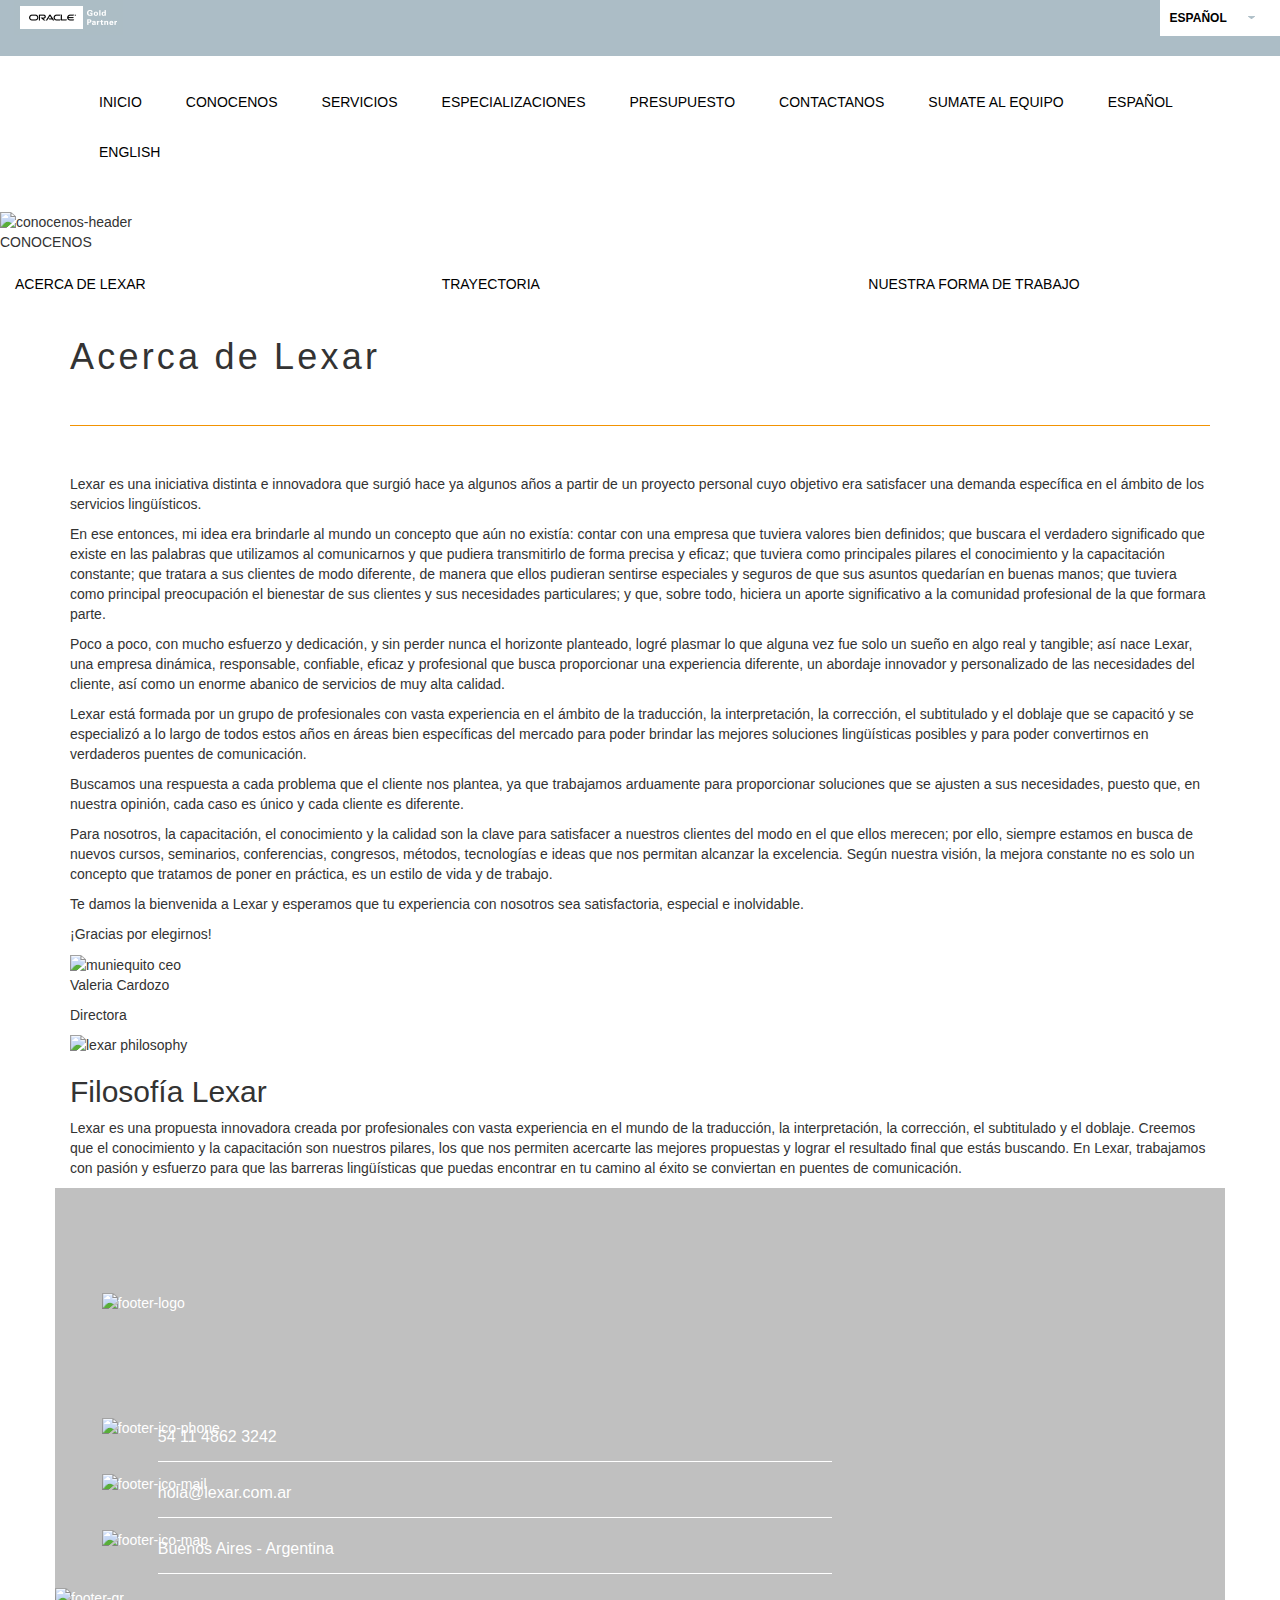
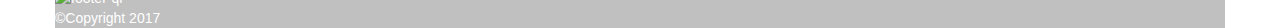
==== conocenos.html @ 944bff0c "eisys php beginning" ====
<!DOCTYPE html>
<html lang="es">
	<head>
		<meta charset="utf-8">
		<title>Eisys</title>
		<meta name="viewport" content="width=device-width, initial-scale=1">
		<link rel="stylesheet" type="text/css" href="//maxcdn.bootstrapcdn.com/bootstrap/3.3.4/css/bootstrap.min.css" />
		<script src="https://ajax.googleapis.com/ajax/libs/jquery/2.1.3/jquery.min.js"></script>
		<script type="text/javascript" src="//maxcdn.bootstrapcdn.com/bootstrap/3.3.4/js/bootstrap.min.js"></script>
		<script type="text/javascript" src="/js/dropdown.js"></script>
		<link rel="stylesheet" type="text/css" href="stylesheets/main.css" />
		<link rel="stylesheet" type="text/css" href="stylesheets/fonts.css" />
		<link rel="stylesheet" type="text/css" href="stylesheets/responsive.css" />


		<!--<link rel="stylesheets" href="stylesheets/bootstrap/bootstrap-theme.min.css">-->
		<script type="text/javaScript" src="js/lang.js"></script>
		<script type="text/javaScript" src="js/en.js"></script>
		<!--<script type="text/javascript" src="https://secure.skypeassets.com/i/scom/js/skype-uri.js"></script>-->
		<script type="text/javaScript" src="js/es.js"></script>
		<script type="text/javaScript" src="js/eisys.js"></script>
		<script type="text/javascript">
			$(function() {
			    $("#menu").load("menu.html", function() {
			        menuBehavior('#menu-conocenos');
			    });
			});
			$(function() {
		        selectLetsKnowUsTab();
			});
		</script>
	</head>
	<body>
	<header id="header"></header>
	<div id="menu"></div>
	<div id="content">
		<div class="section-header">
			<img src="images/conocenos/conocenos-foto.jpg" class="img-responsive" alt="conocenos-header">
			<div class="over-header">
				<span class="tr" key="menu-conocenos">CONOCENOS</span>
			</div>
		</div>
		<div class="section-body">
			<div class="conocenos-menu">
				<div class="col-md-4 link active"><a key="acerca-de" class="tr"></a></div>
				<div class="col-md-4 link"><a key="trayectoria" class="tr"></a></div>
				<div class="col-md-4 link"><a key="forma-de-trabajo" class="tr"></a></div>
			</div>
			<hr>
			<div class="conocenos-content acerca-de container">
				<div class="title">
					<h1 class="tr" key="acerca-de-title"></h1>
					<hr>
				</div>
				<div class="text">
					<p class="tr" key="acerca-de-1"></p>
					<p class="tr" key="acerca-de-2"></p>
					<p class="tr" key="acerca-de-3"></p>
					<p class="tr" key="acerca-de-4"></p>
					<p class="tr" key="acerca-de-5"></p>
					<p class="tr" key="acerca-de-6"></p>
					<p class="tr" key="acerca-de-bienvenida"></p>
					<p class="tr" key="acerca-de-gracias"></p>
					<div class="firma">
						<img src="images/conocenos/acercade-muñequito.png" alt="muniequito ceo">
						<p class="name tr" key="acerca-de-valeria"></p>
						<p class="ceo tr" key="acerca-de-directora"></p>
					</div>
				</div>
				<div class="footer-aboutus">
					<img class="img-responsive" src="images/conocenos/acercade-back-filosofia.jpg" alt="lexar philosophy">
					<h2 class="philosophy-title tr" key="acerca-de-filosofia-title"></h2>
					<p class="philosophy-text tr" key="acerca-de-filosofia"></p>
				</div>
			</div>
			<div class="conocenos-content trayectoria hidden container">
				<div class="title">
					<h1 class="tr" key="trayectoria-title"></h1>
					<hr>
				</div>
				<div class="text">
					<p class="tr" key="trayectoria-1"></p>
					<p class="tr" key="trayectoria-2"></p>
					<p class="tr" key="trayectoria-3"></p>
					<p class="tr" key="trayectoria-4"></p>
					<p class="tr" key="trayectoria-5"></p>
					<p class="tr-as-html" key="trayectoria-6"></p>
					<p class="tr" key="trayectoria-7"></p>
					<p class="tr" key="trayectoria-8"></p>
					<img src="images/conocenos/trayectoria-muñequito.jpg" alt="muniequito trayectoria">
				</div>
				<div class="footer">
					<p class="tr hidden-xs hidden-sm" key="trayectoria-footer"></p>
					<div>
						<div class="quotes-button link" onclick="goToQuotes()"><a class="tr" key="solicita-presupuesto" href="presupuestos.html"></a></div>
						<img class="quotes-img" src="images/conocenos/muñequito-violeta.png" alt="muniequito violeta">	
					</div>
				</div>
			</div>
			<div class="conocenos-content forma-de-trabajo hidden container">
				<div class="title">
					<h1 class="tr" key="forma-de-trabajo-title"></h1>
					<hr>
				</div>
				<div class="text">
					<p class="tr" key="forma-de-trabajo-1"></p>
					<p class="tr" key="forma-de-trabajo-2"></p>
					<p class="tr" key="forma-de-trabajo-3"></p>
					<p class="tr" key="forma-de-trabajo-4"></p>
					<p class="tr" key="forma-de-trabajo-5"></p>
					<p class="tr" key="forma-de-trabajo-6"></p>
					<div>
						<img class="img-responsive" src="images/conocenos/formatrabajo-muñequito.png" alt="muniequito trayectoria">
					</div>
				</div>
				<div class="footer">
					<p class="tr hidden-xs hidden-sm" key="forma-de-trabajo-footer"></p>
					<div class="quotes-button link" onclick="goToQuotes()"><a class="tr" key="solicita-presupuesto" href="presupuestos.html"></a></div>
					<img class="quotes-img" src="images/conocenos/muñequito-violeta.png" alt="muniequito violeta">	
				</div>
			</div>
		</div>
	</div>
<footer id="footer"></footer>
</body>
</html>
---- stylesheets/main.css ----
.jumbotron {
    /*background: #532F8C;*/
    color: white;
    padding-bottom: 0
}

.jumbotron .btn-primary {
    background: #845ac7;
    border-color: #845ac7;
}

.jumbotron .btn-primary:hover {
    background: #7646c1;
}

.navbar-default .navbar-toggle .icon-bar {
    background-color: #ddd;
    width: 30px;
    margin-top: 5px;
}

.jumbotron p {
    color: #d9ccee;
    margin: 10% auto;
    text-transform: uppercase;
    font-size: initial;
    /*max-width: 75%;*/
}

.carousel-caption {
    top: 30%;
}

.navbar + .jumbotron {
    margin-top: -20px;
}

.jumbotron .lang-logo {
    display: block;
    background: #B01302;
    border-radius: 50%;
    overflow: hidden;
    width: 100px;
    height: 100px;
    margin: auto;
    border: 2px solid white;
}

.jumbotron .lang-logo img {
    max-width: 100%;
}

div.jumbotron {
    padding: 1em 0px;
}

button.navbar-toggle {
    width: 3em;
    border: none;
}

/* NAV BAR */
a.navbar-brand {
    padding: initial;
}

a.navbar-brand img {
    padding-left: 1em;
}

nav.navbar {
    background-color: transparent;
    position: absolute;
    width: 100%;
    top: 0;
    height: 5em;
    border: none;
    margin-top: 5em;
    z-index: 1;
}

div.collapse.navbar-collapse {
    padding-top: 1.5em;
    margin-bottom: 1em;
    background: #0B3A4A;
}

.navbar-default .navbar-nav > li > a {
    color: white;
}

.navbar div.container-fluid {
    padding: initial;
    margin-right: 15px;
    margin-left: 15px;
    border-bottom: 2px solid #0A3A4A;
    height: 4em
}

.know.navbar div.container-fluid {
    border-bottom: none;
}

.m-t-7em {
    margin-top: 7em;
}

.m-t-5-6em {
    margin-top: 5.6em;
}

.div-header {
    background: #ACBDC6;
    height: 4em;
}

.div-header > img {
    margin-left: 1em;
}

.to-top{
    text-align: right;
    margin-top: -5%;
    margin-bottom: 1em;
}

.div-footer {
    border-top: none;
    width: 100%;
    margin-right: 0;
    margin-left: 0;
}

.footer-div {
    position: relative;
    height: 4em;
    margin-left: 4%;
}

.footer {
    background: url("../images/footer/bk-datos.jpg") no-repeat;
    background-size: cover;
    color: white;
    padding-right: 0;
}

.footer-logo-div {
    padding: 4%;
    margin-bottom: 5%;
    margin-top: 5%;
}

.footer-div > a, .footer-div > span {
    margin: 0.5em 1em 0;
    width: 60%;
    border-bottom: 1px solid white;
    padding-bottom: 0.7em;
    font-size: initial;
    position: absolute;
    left: 40px;
}

.footer-div a span {
    font-size: 1em;
    color: white;
}

.footer-social {
    margin: 1em 15px 1em 2%
}

a:hover {
    text-decoration: none;
    cursor: pointer;
}

#follow-twitter, #follow-in {
    margin: 1em 0;
}

#myCarousel {
    z-index: 0;
}

.carousel-inner > .item > img {
    width: 100%;
    height: 100%;
}

.carousel-inner > .item {
    height: 25em;
}

div.slideshow.jumbotron {
    padding-top: 0;
}

.v-center {
    position: absolute;
    top: 50%;
}

.v-center.right {
    right: 15%;
}

.v-center.left {
    left: 15%;
}

.div-header {
    background: #ACBDC6;
}

.div-lang {
    float: right;
    height: 65%;
    width: 10em;
}

.div-lang > select {
    width: 100%;
    height: 100%;
    border: none;
    font-weight: bold;
}

.footer-div > img {
    max-height: 34px;
    position: absolute;
    left: 0;
}

span {
    float: left;
}

.cont {
    border: solid 2px #0A3A4A;
    height: 2.6em;
    border-left: none;
    border-right: none;
    width: 5.4em;
}

div.cont > div:nth-child(1) {
    float: left;
    position: relative;
    height: 2em;
}

div.cont > div:nth-child(3) {
    position: relative;
    height: 2em;
    z-index: 1;
    float: left;
}

.a {
    top: 0;
    -webkit-transform: scaleX(1) scaleY(1) scaleZ(1) skewX(-20deg);
    transform: scaleX(1) scaleY(1) scaleZ(1) skewX(-20deg);
    -webkit-transform-origin: 50% 50% 0;
    transform-origin: 50% 50% 0;
}

.b {
    bottom: 0;
    -webkit-transform: scaleX(1) scaleY(1) scaleZ(1) skewX(20deg);
    transform: scaleX(1) scaleY(1) scaleZ(1) skewX(20deg);
    -webkit-transform-origin: 50% 50% 0;
    transform-origin: 50% 50% 0;
}

.a, .b {
    height: 1.25em;
    width: 0em;
    position: absolute;
    border-left: solid 2px #0A3A4A;
    z-index: 0;
    left: -4px;
}

.c {
    margin: 0.5em 1em;
}

.d {
    top: 0;
    -webkit-transform: scaleX(1) scaleY(1) scaleZ(1) skewX(20deg);
    transform: scaleX(1) scaleY(1) scaleZ(1) skewX(20deg);
    -webkit-transform-origin: 50% 50% 0;
    transform-origin: 50% 50% 0;
}

.e {
    bottom: 0;
    -webkit-transform: scaleX(1) scaleY(1) scaleZ(1) skewX(-20deg);
    transform: scaleX(1) scaleY(1) scaleZ(1) skewX(-20deg);
    -webkit-transform-origin: 50% 50% 0;
    transform-origin: 50% 50% 0;
}

.d, .e {
    height: 1.25em;
    width: 0;
    position: absolute;
    border-right: solid 2px #0A3A4A;
    z-index: 0;
    right: -4px;
}

/*-----------------------------------------------------------------------------------*/
.language-dropdown {
    /* Size and position */
    position: relative;
    float: right;
    height: 3em;
    width: 10em;

    /* Styles */
    background: white;

    outline: none;

    /* Font settings */
    font-weight: bold;
    font-size: 12px;
    color: black;

    cursor: pointer;
}

.closed .dropdown {
    opacity: 0;
}

.opened .dropdown {
    opacity: 1;
    z-index: 1;
}

span.language {
    width: 100%;
    height: 100%;
    padding: 8%;
}

/* Botoncito */
.navbar-default .navbar-nav a {
    letter-spacing: 0.05em;
    font-weight: 600;
}

.main.navbar-default .navbar-nav > .active > a,
.main.navbar-default .navbar-nav > .active > a:focus,
.main.navbar-default .navbar-nav > .active > a:hover {
    background: #0B3A4A;
    color: white;
}

.main.navbar-default .navbar-nav > li > a,
.main.navbar-default .navbar-nav > li > a:focus,
.main.navbar-default .navbar-nav > li > a:hover {
    color: #A2BCCB;
}

.nav > li {
    border-bottom: #2C5767 solid 1px;
    text-align: center;
}

.language-dropdown:after {
    content: url('../images/nav/idioma-arrow.png');
    position: absolute;
    right: 2em;
    top: 0.7em;
}

.language-dropdown ul.language {
    position: relative;
    padding: 0;
    margin-bottom: 0px;
    background: white;
    top: 3em;
    height: 3em;
    list-style-type: none;
}

.language-dropdown ul.language li {
    position: absolute;
    width: 100%;
    height: 100%;
}

body .title, body .subtitle {
    letter-spacing: 0.2em;
}

a {
    color: black;
    display: block;
}

.language-dropdown ul.language li a {
    height: 100%;
    padding: 8%;
}

.alliance {
    background: #F6F7F9;
    margin-top: 0.5em;
    margin-bottom: 0.5em;
    padding: 1em 0;
}

.alliance > img {
    display: inline-block;
}

div.home-services, div.home-products {
    background: #F6F8F9;
}

div.home-services {
    padding-top: 5em;
}

div.home-links {
    display: inline-block;
    vertical-align: middle;
    width: 100%;
    background-image: url(../images/home/foto-compromiso.jpg);
    background-size: cover;
    background-repeat: no-repeat;
    padding: 0;
    margin-top: 5%;
}

div.home-links > div {
    padding: 10% 25%;
}

div.home-links > div > div {
    margin: 1em 0;
    padding: 5%;
    border-radius: 0.5em;
}

div.know-us {
    background: #ACBDC6;
}

div.contact-us {
    background: #F6F7F9;
}

div.know-us a, div.contact-us a {
    background: transparent;
    font-family: raleway-bold;
    letter-spacing: 0.15em;
}

div.commitment {
    padding: 1em 0 0;
    margin-right: 0;
    display: block;
}

div.paragraph {
    text-align: left;
}

div.section div.paragraph.orange-paragraph {
    margin-bottom: 0.5em;
}

.paragraph {
    font-family: raleway;
}

div.title {
    margin-bottom: 3em;
    font-size: medium;
}

.hp-6em {
    padding: 0 10%;
}

hr {
    border-top: 1px solid #F29303;
    margin: 3em 0;
}

.alliances-logos {
    padding: 0 20%;
}

.home-products {
    text-align: center;
    margin: 0;
}

.home-products > div {
    display: block;
    overflow: hidden;
    padding-right: 0;
}

.home-products div:first-child div:first-child {
    margin-top: 2em;
    margin-bottom: 0;
}

.home-products > div > div {
    padding: 3em;
}

.home-products > div img {
    display: initial;
    max-width: 70%;
}

.home-products div.striked-title {
    display: inline-block;
    padding: 0 1em;
    position: relative;
    font-size: 25px;
}

.striked-title:before,
.striked-title:after {
    background: #ddd;
    content: "";
    display: block;
    height: 1px;
    position: absolute;
    top: 50%;
    width: 400%;
}

.striked-title:before {
    right: 100%;
}

.striked-title:after {
    left: 100%;
}

.read-more {
    background: transparent;
    border: 1px solid;
    width: 10em;
    margin: 0 auto;
}

.read-more a {
    padding: 1em;
}

.orange-text {
    color: #F19100;
    padding: 0 0 1.5em;
    font-size: x-large;
}

.banner {
    height: 50%;
    background-repeat: inherit;
    margin-top: -7em;
    text-align: center;
}

div.banner > div.title {
    padding-top: 6em;
    color: white;
    font-size: 30px;
    letter-spacing: normal;
}

/*-------- CONOCENOS --------- */
.allies-logos {
    margin-top:1em;
}
.allies-logos > img, .img-trabajo > img, .img-filosofia > img {
    margin: auto;
}

.img-filosofia{
    margin-bottom: 2em;
}

.orange-paragraph {
    color: #F19100;
}

.banner.conocenos {
    background-image: url("../images/conocenos/bk.jpg");
}

.know .navbar-nav > li {
    border: 1px solid #0A3C46;
    width: 18em;
    margin-bottom: 2em;
    height: auto;
    border-radius: 2em;
    background: #3B5D7C;
    opacity: 0.7;
}

.know .navbar-nav > li.active {
    border: none;
    opacity: 1;
}

div.section > div.title {
    background: white;
    vertical-align: middle;
    padding: 1em;
    font-size: x-large;
    text-align: left;
    color: #FA9B2B;
    margin: 0 -15px 1em;
}

div.section {
    background: #F7F8FA;
    padding-bottom: 4em;
    border-bottom: 1px solid #F49102;
}

div.paragraphs {
    padding: 10px;
}

div.section div.paragraph {
    margin-bottom: 2em;
}

div.signature {
    padding: 0;
}

div.signature > div.signature, div.welcome {
    text-align: left;
}

div.welcome {
    margin-bottom: 2em;
}

div.photo {
    margin-bottom: 2em;
}

/*-------- SERVICIOS --------- */
.banner.services {
    background-image: url("../images/servicios/bk.jpg");
    padding: 0 15% 10%;
    background-repeat: no-repeat;
    background-size: cover;
}

div.banner.services > div.title {
    padding-top: 4em;
    margin-bottom: 1em;
}

div.banner.services > div.subtitle {
    color: #fff;
    text-transform: uppercase;
    margin-bottom: 10%;
}

div.banner.services > div.paragraph, div.banner.contact > div.paragraph {
    text-align: inherit;
    color: white;
}

div.services:not(.banner) > div.paragraph {
    text-transform: uppercase;
    padding: 10% 5%;
    text-align: center;
    background: #fff;
}

div.services:not(.banner) > div.content {
    background: #F7F8FA;
    display: inline-block;
}

div.services:not(.banner) > div.content > img {
    margin: auto;
}

.services .sub-content .orange-text.subtitle {
    background: #fff;
    margin: 5%;
    padding: 5%;
    text-transform: uppercase;
    font-size: initial;
    min-height: 80px;
    text-align: left;
    display: inline-block;
    float: left;
}

.sub-content div.text {
    margin: 0 5% 5%;
    clear: both;
}

.services .sub-content .orange-text.subtitle > img {
    float: left;
    display: inline-block;
    margin-right: 5%;
}

.services .sub-content .item-title {
    display: inline-block;
    margin: 5%;
    text-transform: uppercase;
    letter-spacing: 0.2em;
    width: 90%;
}

.services .sub-content .item-title > img {
    display: inline-block;
    float: left;
    margin-right: 3%;
}

.sub-content .item .item-text {
    margin: 0 10.5%;
}

/*-------- CONTACTO --------- */
.result-message {
    text-align: right;
    font-size: initial;
    padding: 2em 5%;
    width: 100%;
}

.result-message.error {
    color: red;
}
.result-message.success {
    color: green;
}

.banner.contact {
    background-image: url("../images/contacto/bk.jpg");
    padding: 0 15% 10%;
    background-repeat: no-repeat;
    background-size: cover;
    display: block;
}

div.banner.contact > div.paragraph {
    text-transform: uppercase;
    font-size: large;
}

div.banner.contact > div.paragraph a {
    color: white;
    display: inline-block;
}

div.contact #form div.button {
    padding: 5%;
    text-align: center;
}

div.contact #form div.button button{
    text-transform: uppercase;
    width: 40%;
    padding: 3%;
    background: #acbdc7;
    letter-spacing: 0.2em;
}

div.contact .fields {
    padding: 5%;
}

.contact .fields div.field {
    padding: 1em;
    color: #0a404c;
    text-align: left;
}

#form{
    background: #f7f8fa;
}

.fields .row input, textarea{
    width: 90%;
    line-height: 3em;
    border: none;
    padding: 0 5%;
}

textarea{
    line-height:2em;
}

.mandatory{
    padding: 5%;
    font-style: italic;
    text-align: right;
}

.field label {
    width: 90%;
    padding: 0 5%;
}

.message-area{
    padding:0 15px;
}

.alert{
    position:fixed;
    top: 0px;
    left: 0px;
    width: 100%;
    z-index:9999;
    border-radius:0px
}
---- stylesheets/fonts.css ----
@font-face {
    font-family: 'Raleway';
    src: url('fonts/Raleway-Regular.ttf');
}
@font-face {
    font-family: 'Raleway-Thin';
    src: url('fonts/Raleway-Thin.ttf');
}
@font-face {
    font-family: 'Raleway-SemiBold';
    src: url('fonts/Raleway-SemiBold.ttf');
}
@font-face {
    font-family: 'Raleway-Medium';
    src: url('fonts/Raleway-Medium.ttf');
}
@font-face {
    font-family: 'Raleway-Light';
    src: url('fonts/Raleway-Light.ttf');
}
@font-face {
    font-family: 'Raleway-Heavy';
    src: url('fonts/Raleway-Heavy.ttf');
}
@font-face {
    font-family: 'Raleway-ExtraLight';
    src: url('fonts/Raleway-ExtraLight.ttf');
}
@font-face {
    font-family: 'Raleway-ExtraBold';
    src: url('fonts/Raleway-ExtraBold.ttf');
}
@font-face {
    font-family: 'Raleway-Bold';
    src: url('fonts/Raleway-Bold.ttf');
}
/*@font-face {*/
    /*font-family: 'quantum-icon';*/
    /*src: url('fonts/quantum-icon.ttf');*/
/*}*/
/*@font-face {*/
    /*font-family: 'KGBeginAgain';*/
    /*src: url('fonts/KGBeginAgain.ttf');*/
/*}*/

.regular {
	font-family: 'Raleway';
}

.bold {
	font-family: 'Raleway-Bold';
}

.thin {
    font-family: 'Raleway-Thin';
}

.semi-bold {
    font-family: 'Raleway-SemiBold';
}

.medium {
    font-family: 'Raleway-Medium';
}

.light{
    font-family: 'Raleway-Light';
}
.heavy{
    font-family: 'Raleway-Heavy';
}
.extra-light{
    font-family: 'Raleway-ExtraLight';
}
.extra-bold{
    font-family: 'Raleway-ExtraBold';
}

/*.quantum-icon{*/
    /*font-family: 'quantum-icon';*/
/*}*/
/*.KGBeginAgain{*/
    /*font-family: 'KGBeginAgain';*/
/*}*/
---- stylesheets/responsive.css ----
@media screen and (min-width: 768px) {

    .carousel-caption {
        top: 40%;
    }

    .carousel-inner > .item {
        height: initial;
    }

    .jumbotron p {
        max-width: 75%;
        margin: 1em auto 2em;
        font-size: large;
    }

    div.collapse.navbar-collapse {
        background: transparent;
    }

    a.navbar-brand img {
        position: absolute;
        top: 0;
    }

    .main.navbar-default .navbar-nav > .active > a {
        color: white;
        background-color: #0A3A4A;
    }

    .know.navbar-default .navbar-nav > .active > a {
        border-radius: 2em;
        color: white;
        background-color: #F19200;
        height: auto;
    }

    .main.navbar-default .navbar-nav > li > a {
        padding-bottom: 0.5em;
        padding-top: 0.5em;
        margin: auto;
    }

    .know.navbar-default .navbar-nav > li.active > a:after {
        content: url(../images/conocenos/menu-arrow.png);
        display: block;
        position: absolute;
        right: 1.5em;
        top: 35%;
    }

    .know.navbar-default .navbar-nav > li > a {
        padding-top: 15px;
        padding-bottom: 15px;
    }

    .navbar-nav > li {
        margin-left: 1em;
        border-bottom: none;
    }

    .navbar div.container-fluid {
        height: 6em
    }

    .footer {
        background: #c0c0c0;
        color: white;
    }

    .footer-social {
        background: url(../images/footer/bk-social.jpg);
        background-repeat: round;
        background-size: cover;
        padding: 4em 4em 0;
        border-left: 1px solid orange;
        margin: initial;
    }

    .div-footer {
        border-top: orange solid 1px;
    }

    div.commitment {
        padding: 1em 0;
    }

    div.home-links {
        margin-top: 0;
        width: 41.66666667%;
    }

    div.home-links > div {
        padding: 12em 25%;
    }

    div.home-links > div > div {
        margin: 1.5em 0;
        padding: 5%;
        border-radius: initial;
    }

    .alliances-logos {
        padding: 0 1%;
    }

    .banner {
        /*height: 85em;*/
        height: auto;
        display: inline-block;
        /*padding-bottom: zz;*/
    }

    div.content {
        margin-right: initial;
        display: inherit;
        padding-bottom: 5%;
    }

    div.content div.menu {
        /*position: absolute;*/
        /*left: 0;*/
    }

    nav.know.navbar.navbar-default {
        font-size: x-small;
        margin-top: auto;
    }

    div.section > div.title {
        width: 80%;
    }

    div.paragraphs > div.signature {
        padding-left: 3em;
    }

    div.content div.section {
        border: none;
        min-height: 30em;
        /*position: absolute;*/
        /*right: 5%;*/
    }

    div.content nav. navbar {
        width: 70%;
    }

    div.banner.services > div.title {
        padding-top: 6em;
    }

    div.banner.services > div.subtitle {
        margin-bottom: 5%;
    }

    div.services:not(.banner) > div.paragraph {
        padding: 5%;
    }

    div.services:not(.banner) {
        background-color: #F7F8FA;
    }

    .mandatory {
        padding: 2% 5%;
    }

    div.message {
        min-height: 25em;
    }

    textarea {
        height: 18em;
    }

    div.contact .fields {
        min-height: 30em;
    }

    div.contact #form div.button {
        padding: 3%;
    }

    div.contact #form div.button button {
        width: 20%;
        padding: 2%;
    }
}

@media screen and (min-width: 900px) {

    div.section > div.title {
        width: 70%;
    }

    nav.know.navbar.navbar-default {
        font-size: smaller;
        margin-top: 5%;
        width: initial;
    }

    .know > .navbar-right {
        margin-right: 0;
    }

    div.content div.section {
        /*right:1em;*/
    }
}

@media screen and (min-width: 980px) {
    div.home-links > div {
        padding: 10.5em 25%;
    }

    nav.know.navbar.navbar-default {
        font-size: inherit;
    }

    .banner {
        /*height: 80em;*/
    }

    .alliance {
        margin: 0.5em;
        padding: 1em 2em;
    }
}

@media screen and (min-width: 992px) {
    div.home-links > div {
        padding: 7em 25%;
    }

    .alliance.left {
        margin-left: auto;
    }

    .alliance.right {
        margin-right: auto;
    }

    .alliances-logos {
        display: inline-flex;
    }

    .jumbotron p {
        font-size: x-large;
    }
}
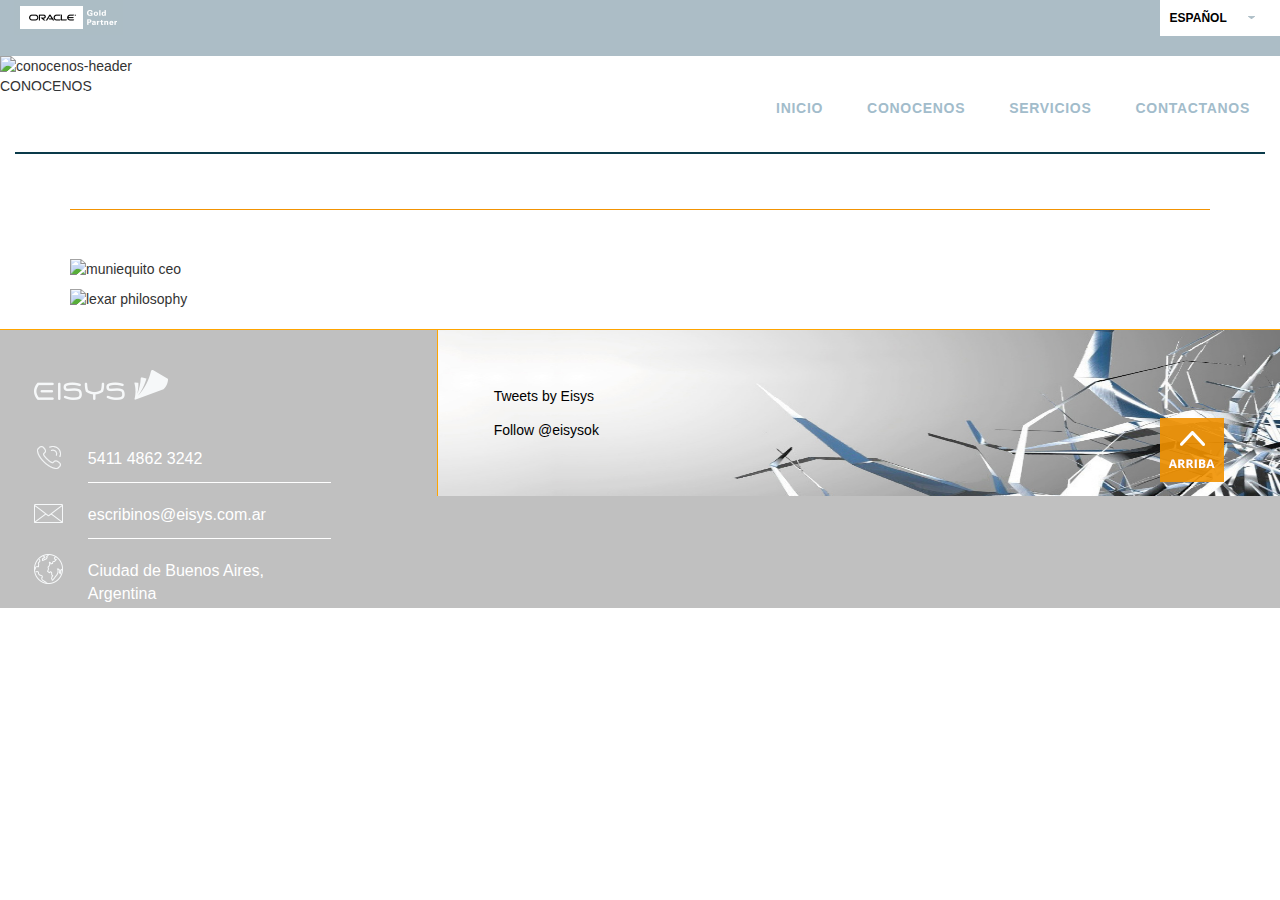
==== commit 9f1c654c: "complete index" ====
--- a/conocenos.html
+++ b/conocenos.html
@@ -7,7 +7,6 @@
 		<link rel="stylesheet" type="text/css" href="//maxcdn.bootstrapcdn.com/bootstrap/3.3.4/css/bootstrap.min.css" />
 		<script src="https://ajax.googleapis.com/ajax/libs/jquery/2.1.3/jquery.min.js"></script>
 		<script type="text/javascript" src="//maxcdn.bootstrapcdn.com/bootstrap/3.3.4/js/bootstrap.min.js"></script>
-		<script type="text/javascript" src="/js/dropdown.js"></script>
 		<link rel="stylesheet" type="text/css" href="stylesheets/main.css" />
 		<link rel="stylesheet" type="text/css" href="stylesheets/fonts.css" />
 		<link rel="stylesheet" type="text/css" href="stylesheets/responsive.css" />
--- a/stylesheets/main.css
+++ b/stylesheets/main.css
@@ -31,7 +31,7 @@
     top: 30%;
 }
 
-.navbar + .jumbotron {
+#menu + .jumbotron {
     margin-top: -20px;
 }
 
@@ -122,6 +122,7 @@
     text-align: right;
     margin-top: -5%;
     margin-bottom: 1em;
+    cursor: pointer;
 }
 
 .div-footer {
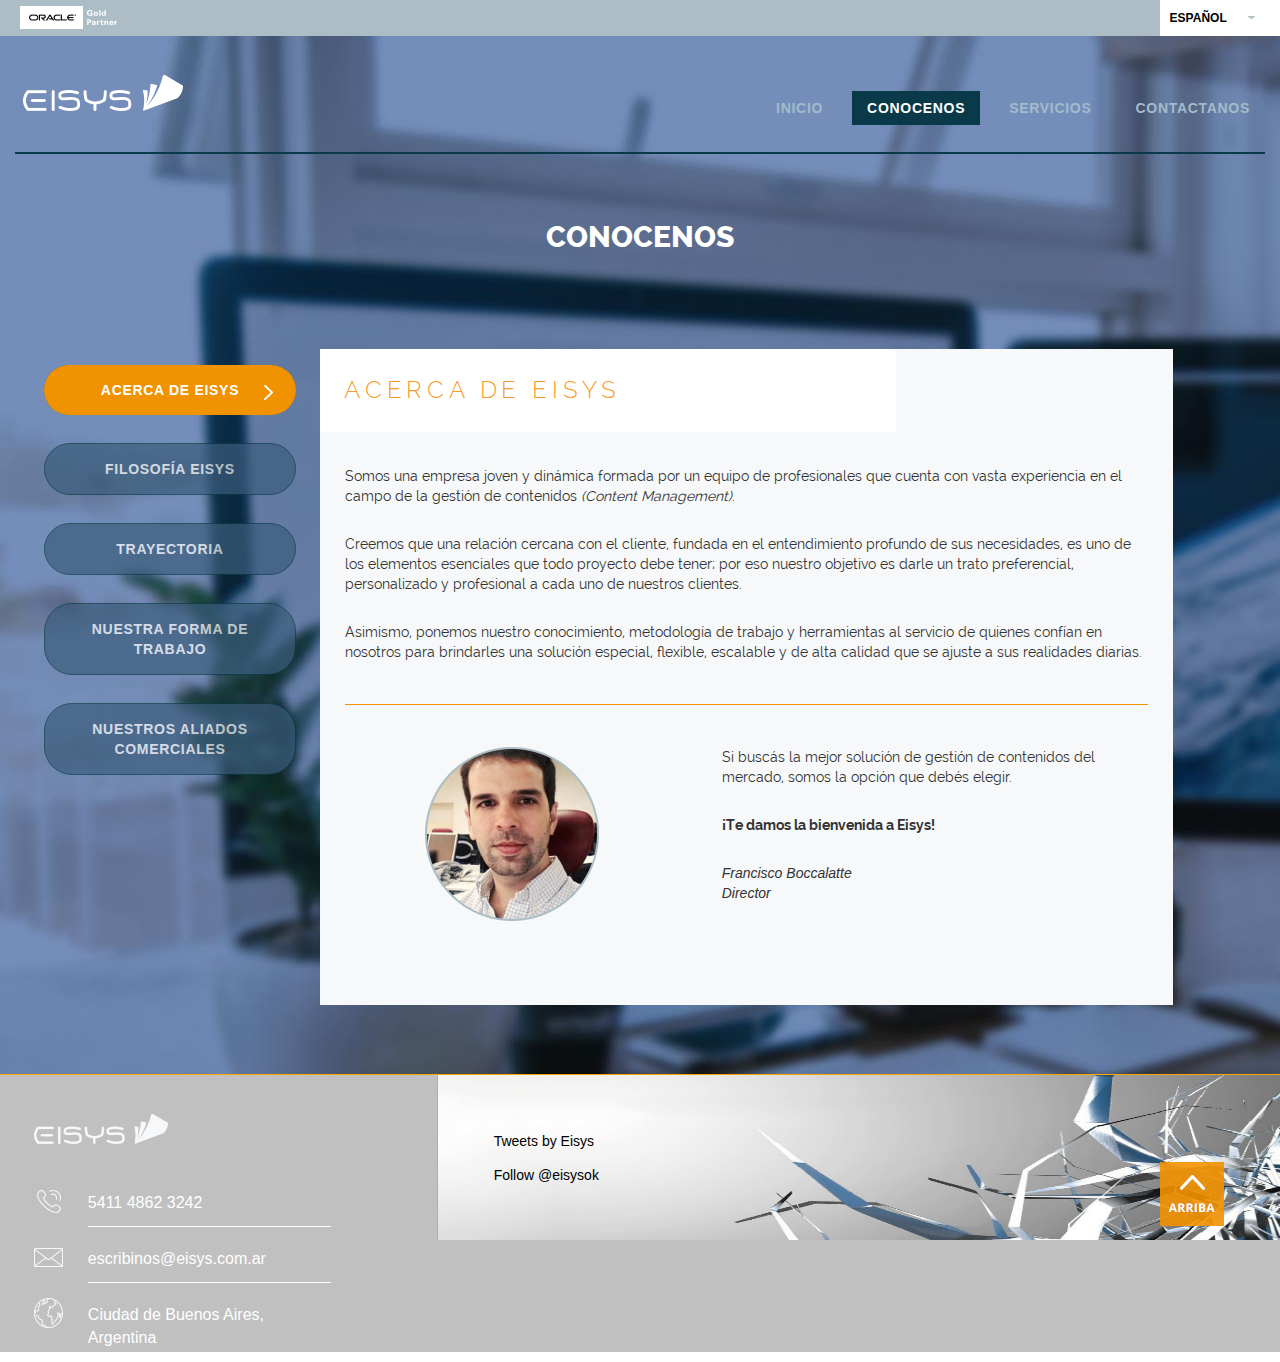
==== commit 2c1d87ce: "conocenos - seccion acerca" ====
--- a/conocenos.html
+++ b/conocenos.html
@@ -11,11 +11,8 @@
 		<link rel="stylesheet" type="text/css" href="stylesheets/fonts.css" />
 		<link rel="stylesheet" type="text/css" href="stylesheets/responsive.css" />
 
-
-		<!--<link rel="stylesheets" href="stylesheets/bootstrap/bootstrap-theme.min.css">-->
 		<script type="text/javaScript" src="js/lang.js"></script>
 		<script type="text/javaScript" src="js/en.js"></script>
-		<!--<script type="text/javascript" src="https://secure.skypeassets.com/i/scom/js/skype-uri.js"></script>-->
 		<script type="text/javaScript" src="js/es.js"></script>
 		<script type="text/javaScript" src="js/eisys.js"></script>
 		<script type="text/javascript">
@@ -25,99 +22,93 @@
 			    });
 			});
 			$(function() {
-		        selectLetsKnowUsTab();
+		        selectKnowUsTab();
 			});
 		</script>
 	</head>
 	<body>
 	<header id="header"></header>
 	<div id="menu"></div>
-	<div id="content">
-		<div class="section-header">
-			<img src="images/conocenos/conocenos-foto.jpg" class="img-responsive" alt="conocenos-header">
-			<div class="over-header">
-				<span class="tr" key="menu-conocenos">CONOCENOS</span>
-			</div>
-		</div>
-		<div class="section-body">
-			<div class="conocenos-menu">
-				<div class="col-md-4 link active"><a key="acerca-de" class="tr"></a></div>
-				<div class="col-md-4 link"><a key="trayectoria" class="tr"></a></div>
-				<div class="col-md-4 link"><a key="forma-de-trabajo" class="tr"></a></div>
-			</div>
-			<hr>
-			<div class="conocenos-content acerca-de container">
-				<div class="title">
-					<h1 class="tr" key="acerca-de-title"></h1>
-					<hr>
+	<div class="m-t-5-6em banner-parent">
+		<div class="banner conocenos">
+			<div class="title extra-bold tr" key="nav.know.us"></div>
+			<div class="content">
+				<div class="col-sm-4 col-lg-3 hidden-xs menu conocenos-menu">
+					<nav class="know navbar navbar-default">
+						<div class="container-fluid">
+							<ul class="nav navbar-nav navbar-right">
+								<li><a class="tr" key="nav.know.us.about"></a></li>
+								<li><a class="tr" key="nav.know.us.philosophy"></a></li>
+								<li><a class="tr" key="nav.know.us.background"></a></li>
+								<li><a class="tr" key="nav.know.us.working"></a></li>
+								<li><a class="tr" key="nav.know.us.allies"></a>
+								</li>
+							</ul>
+						</div><!-- /.container-fluid -->
+					</nav>
 				</div>
-				<div class="text">
-					<p class="tr" key="acerca-de-1"></p>
-					<p class="tr" key="acerca-de-2"></p>
-					<p class="tr" key="acerca-de-3"></p>
-					<p class="tr" key="acerca-de-4"></p>
-					<p class="tr" key="acerca-de-5"></p>
-					<p class="tr" key="acerca-de-6"></p>
-					<p class="tr" key="acerca-de-bienvenida"></p>
-					<p class="tr" key="acerca-de-gracias"></p>
-					<div class="firma">
-						<img src="images/conocenos/acercade-muñequito.png" alt="muniequito ceo">
-						<p class="name tr" key="acerca-de-valeria"></p>
-						<p class="ceo tr" key="acerca-de-directora"></p>
+				<div class="conocenos-content acerca-de container section col-sm-7 col-lg-8">
+					<div class="title light tr" key="about.title"></div>
+					<div class="paragraphs">
+						<div class="paragraph tr-as-html" key="about.paragraph1"></div>
+						<div class="paragraph tr" key="about.paragraph2"></div>
+						<div class="paragraph tr" key="about.paragraph3"></div>
+						<hr>
+						<div class="photo col-sm-5">
+							<img src="images/conocenos/francisco.png" alt="francisco">
+						</div>
+						<div class="col-sm-7 signature">
+							<div class="paragraph tr" key="about.paragraph4"></div>
+							<div class="welcome bold tr" key="about.welcome"></div>
+							<div class="signature"><i class ="tr" key="about.director.name"></i></div>
+							<div class="signature"><i class ="tr" key="about.director"></i></div>
+						</div>
 					</div>
 				</div>
-				<div class="footer-aboutus">
-					<img class="img-responsive" src="images/conocenos/acercade-back-filosofia.jpg" alt="lexar philosophy">
-					<h2 class="philosophy-title tr" key="acerca-de-filosofia-title"></h2>
-					<p class="philosophy-text tr" key="acerca-de-filosofia"></p>
+				<div class="conocenos-content filosofia hidden container section col-sm-7 col-lg-8">
+					<div class="title light tr" key="philosophy.title"></div>
+					<div class="paragraphs">
+						<div class="paragraph tr-as-html" key="philosophy.paragraph1"></div>
+						<div class="paragraph tr" key="philosophy.paragraph2"></div>
+					</div>
+					<div class="col-sm-3 img-filosofia">
+						<img src="images/conocenos/filosofia-oracle.png" alt="img-trabajo" class="img-responsive">
+					</div>
+					<div class="col-sm-9">
+						<div class="orange-paragraph bold paragraph tr" key="philosophy.paragraph3"></div>
+						<div class="paragraph tr" key="philosophy.paragraph4"></div>
+					</div>
 				</div>
-			</div>
-			<div class="conocenos-content trayectoria hidden container">
-				<div class="title">
-					<h1 class="tr" key="trayectoria-title"></h1>
-					<hr>
+				<div class="conocenos-content trayectoria hidden container section col-sm-7 col-lg-8">
+					<div class="title light tr" key="background.title"></div>
+					<div class="paragraphs">
+						<div class="paragraph tr-as-html" key="section.paragraph1"></div>
+						<div class="paragraph tr-as-html" key="section.paragraph2"></div>
+					</div>
 				</div>
-				<div class="text">
-					<p class="tr" key="trayectoria-1"></p>
-					<p class="tr" key="trayectoria-2"></p>
-					<p class="tr" key="trayectoria-3"></p>
-					<p class="tr" key="trayectoria-4"></p>
-					<p class="tr" key="trayectoria-5"></p>
-					<p class="tr-as-html" key="trayectoria-6"></p>
-					<p class="tr" key="trayectoria-7"></p>
-					<p class="tr" key="trayectoria-8"></p>
-					<img src="images/conocenos/trayectoria-muñequito.jpg" alt="muniequito trayectoria">
+				<div class="conocenos-content trabajo hidden container section col-sm-7 col-lg-8">
+					<div class="title light tr" key="working.title"></div>
+					<div class="img-trabajo">
+						<img src="images/conocenos/img-trabajo.png" alt="img-trabajo" class="img-responsive">
+					</div>
+					<div class="paragraphs">
+						<div class="paragraph tr-as-html" key="working.paragraph1"></div>
+						<div class="paragraph tr-as-html" key="working.paragraph2"></div>
+						<div class="paragraph tr-as-html" key="working.paragraph3"></div>
+					</div>
 				</div>
-				<div class="footer">
-					<p class="tr hidden-xs hidden-sm" key="trayectoria-footer"></p>
-					<div>
-						<div class="quotes-button link" onclick="goToQuotes()"><a class="tr" key="solicita-presupuesto" href="presupuestos.html"></a></div>
-						<img class="quotes-img" src="images/conocenos/muñequito-violeta.png" alt="muniequito violeta">	
+				<div class="conocenos-content alianzas hidden container section col-sm-7 col-lg-8">
+					<div class="title light tr" key="allies.title"></div>
+					<div class="col-sm-8 paragraphs">
+						<div class="paragraph tr" key="allies.paragraph1"></div>
+					</div>
+					<div class="col-sm-4">
+						<div class="allies-logos"><img src="images/conocenos/alianzas-oracle.png" alt="alianza-oracle" class="img-responsive"></div>
+						<div class="allies-logos"><img src="images/conocenos/alianzas-witbor.png" alt="alianza-witbor" class="img-responsive"></div>
 					</div>
 				</div>
 			</div>
-			<div class="conocenos-content forma-de-trabajo hidden container">
-				<div class="title">
-					<h1 class="tr" key="forma-de-trabajo-title"></h1>
-					<hr>
-				</div>
-				<div class="text">
-					<p class="tr" key="forma-de-trabajo-1"></p>
-					<p class="tr" key="forma-de-trabajo-2"></p>
-					<p class="tr" key="forma-de-trabajo-3"></p>
-					<p class="tr" key="forma-de-trabajo-4"></p>
-					<p class="tr" key="forma-de-trabajo-5"></p>
-					<p class="tr" key="forma-de-trabajo-6"></p>
-					<div>
-						<img class="img-responsive" src="images/conocenos/formatrabajo-muñequito.png" alt="muniequito trayectoria">
-					</div>
-				</div>
-				<div class="footer">
-					<p class="tr hidden-xs hidden-sm" key="forma-de-trabajo-footer"></p>
-					<div class="quotes-button link" onclick="goToQuotes()"><a class="tr" key="solicita-presupuesto" href="presupuestos.html"></a></div>
-					<img class="quotes-img" src="images/conocenos/muñequito-violeta.png" alt="muniequito violeta">	
-				</div>
-			</div>
+
 		</div>
 	</div>
 <footer id="footer"></footer>
